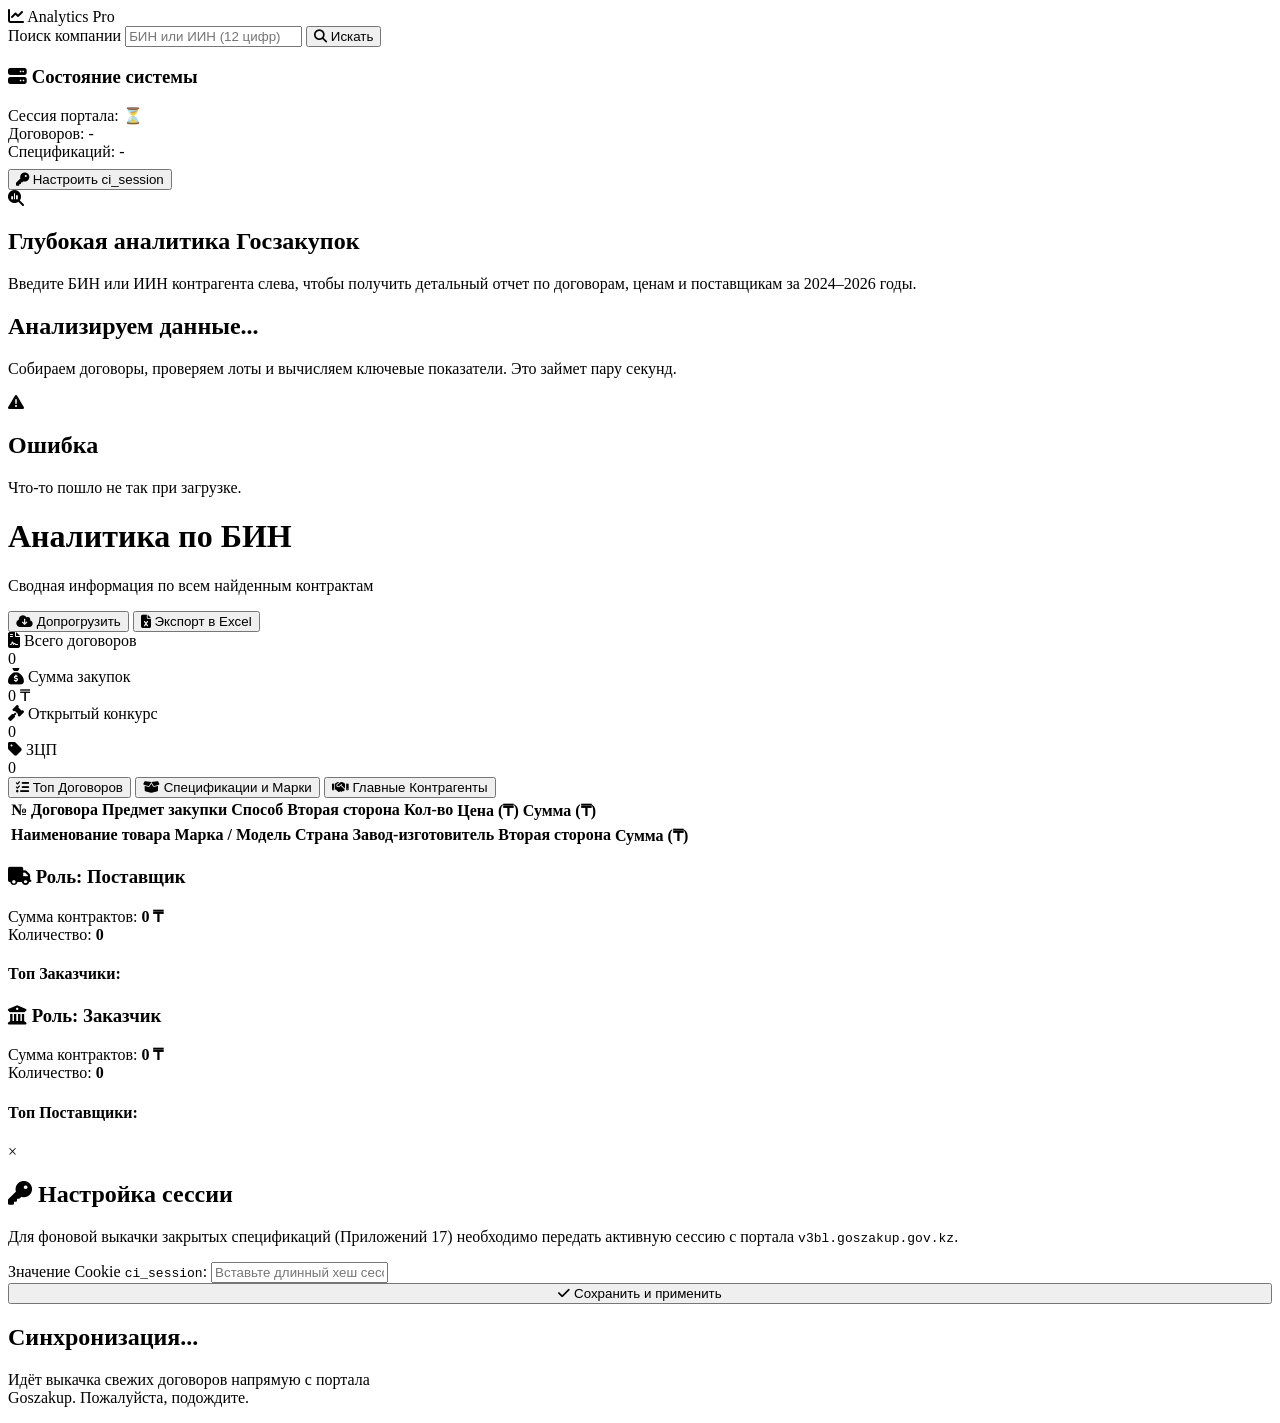
==== web/templates/index.html @ e6fd9c7a "UI/UX Major Overhaul: Premium Dark Mode & Glassmorphism" ====
<!DOCTYPE html>
<html lang="ru">
<head>
    <meta charset="UTF-8">
    <meta name="viewport" content="width=device-width, initial-scale=1.0">
    <title>Goszakup Analytics Pro</title>
    <link rel="stylesheet" href="/static/css/style.css?v=4">
    <link href="https://fonts.googleapis.com/css2?family=Inter:wght@300;400;500;600;700&display=swap" rel="stylesheet">
    <link rel="stylesheet" href="https://cdnjs.cloudflare.com/ajax/libs/font-awesome/6.4.0/css/all.min.css">
</head>
<body>
    <div class="app-container">
        <!-- Sidebar -->
        <aside class="sidebar">
            <div class="brand">
                <i class="fa-solid fa-chart-line"></i>
                <span>Analytics Pro</span>
            </div>
            
            <div class="search-box">
                <label for="binInput">Поиск компании</label>
                <input type="text" id="binInput" placeholder="БИН или ИИН (12 цифр)" maxlength="12" autocomplete="off">
                <button id="searchBtn" class="btn btn-primary"><i class="fa-solid fa-magnifying-glass"></i> Искать</button>
            </div>

            <div class="system-status">
                <h3><i class="fa-solid fa-server"></i> Состояние системы</h3>
                <div class="status-item">
                    <span>Сессия портала:</span>
                    <span id="authStatusIcon" class="indicator">⏳</span>
                </div>
                <div class="status-item">
                    <span>Договоров:</span>
                    <span id="contractsCount">-</span>
                </div>
                <div class="status-item">
                    <span>Спецификаций:</span>
                    <span id="specsCount">-</span>
                </div>
                <button id="openAuthBtn" class="btn btn-secondary btn-sm" style="margin-top: 8px;">
                    <i class="fa-solid fa-key"></i> Настроить ci_session
                </button>
            </div>
        </aside>

        <!-- Main Content -->
        <main class="main-content">
            <div id="welcomeState" class="state-container active">
                <div class="center-state">
                    <i class="fa-solid fa-magnifying-glass-chart empty-icon"></i>
                    <h2>Глубокая аналитика Госзакупок</h2>
                    <p>Введите БИН или ИИН контрагента слева, чтобы получить детальный отчет по договорам, ценам и поставщикам за 2024–2026 годы.</p>
                </div>
            </div>

            <div id="loadingState" class="state-container">
                <div class="center-state">
                    <div class="spinner"></div>
                    <h2>Анализируем данные...</h2>
                    <p>Собираем договоры, проверяем лоты и вычисляем ключевые показатели. Это займет пару секунд.</p>
                </div>
            </div>

            <div id="errorState" class="state-container">
                <div class="center-state error">
                    <i class="fa-solid fa-triangle-exclamation"></i>
                    <h2 id="errorTitle">Ошибка</h2>
                    <p id="errorMessage">Что-то пошло не так при загрузке.</p>
                </div>
            </div>

            <div id="resultState" class="state-container">
                <div class="dashboard-header">
                    <div class="header-info">
                        <h1 id="companyName">Аналитика по БИН</h1>
                        <p id="companyDetails">Сводная информация по всем найденным контрактам</p>
                    </div>
                    <div class="header-actions">
                        <button id="syncBtn" class="btn btn-secondary"><i class="fa-solid fa-cloud-arrow-down"></i> Допрогрузить</button>
                        <button id="excelBtn" class="btn btn-primary"><i class="fa-solid fa-file-excel"></i> Экспорт в Excel</button>
                    </div>
                </div>

                <div class="kpi-grid">
                    <div class="kpi-card">
                        <div class="kpi-title"><i class="fa-solid fa-file-contract"></i> Всего договоров</div>
                        <div class="kpi-value" id="kpiTotalCount">0</div>
                    </div>
                    <div class="kpi-card highlight">
                        <div class="kpi-title"><i class="fa-solid fa-sack-dollar"></i> Сумма закупок</div>
                        <div class="kpi-value" id="kpiTotalSum">0 ₸</div>
                    </div>
                    <div class="kpi-card">
                        <div class="kpi-title"><i class="fa-solid fa-gavel"></i> Открытый конкурс</div>
                        <div class="kpi-value" id="kpiOkSum">0</div>
                    </div>
                    <div class="kpi-card">
                        <div class="kpi-title"><i class="fa-solid fa-tag"></i> ЗЦП</div>
                        <div class="kpi-value" id="kpiZcpCount">0</div>
                    </div>
                </div>

                <div class="tabs-nav">
                    <button class="tab-btn active" data-tab="contracts"><i class="fa-solid fa-list-check"></i> Топ Договоров</button>
                    <button class="tab-btn" data-tab="specs"><i class="fa-solid fa-box-open"></i> Спецификации и Марки</button>
                    <button class="tab-btn" data-tab="counterparties"><i class="fa-solid fa-handshake"></i> Главные Контрагенты</button>
                </div>

                <div class="tab-content active" id="tab-contracts">
                    <div class="table-wrapper">
                        <table id="contractsTable">
                            <thead>
                                <tr>
                                    <th>№ Договора</th>
                                    <th>Предмет закупки</th>
                                    <th>Способ</th>
                                    <th>Вторая сторона</th>
                                    <th class="text-right">Кол-во</th>
                                    <th class="text-right">Цена (₸)</th>
                                    <th class="text-right">Сумма (₸)</th>
                                </tr>
                            </thead>
                            <tbody>
                                <!-- Заполняется через JS -->
                            </tbody>
                        </table>
                    </div>
                </div>

                <div class="tab-content" id="tab-specs">
                    <div class="table-wrapper">
                        <table id="specsTable">
                            <thead>
                                <tr>
                                    <th>Наименование товара</th>
                                    <th>Марка / Модель</th>
                                    <th>Страна</th>
                                    <th>Завод-изготовитель</th>
                                    <th>Вторая сторона</th>
                                    <th class="text-right">Сумма (₸)</th>
                                </tr>
                            </thead>
                            <tbody>
                                <!-- Заполняется через JS -->
                            </tbody>
                        </table>
                    </div>
                </div>
                
                <div class="tab-content" id="tab-counterparties">
                    <div class="roles-grid">
                        <div class="role-card sup">
                            <h3><i class="fa-solid fa-truck"></i> Роль: Поставщик</h3>
                            <div class="kpi-mini">
                                <span>Сумма контрактов:</span> <strong id="suppTotalSum" class="text-success">0 ₸</strong>
                            </div>
                            <div class="kpi-mini">
                                <span>Количество:</span> <strong id="suppTotalCount">0</strong>
                            </div>
                            <h4>Топ Заказчики:</h4>
                            <ul class="cp-list" id="topCustomersList"></ul>
                        </div>
                        <div class="role-card cust">
                            <h3><i class="fa-solid fa-building-columns"></i> Роль: Заказчик</h3>
                            <div class="kpi-mini">
                                <span>Сумма контрактов:</span> <strong id="custTotalSum" class="text-accent">0 ₸</strong>
                            </div>
                            <div class="kpi-mini">
                                <span>Количество:</span> <strong id="custTotalCount">0</strong>
                            </div>
                            <h4>Топ Поставщики:</h4>
                            <ul class="cp-list" id="topSuppliersList"></ul>
                        </div>
                    </div>
                </div>
            </div>
        </main>
    </div>

    <!-- Auth Modal -->
    <div id="authModal" class="modal">
        <div class="modal-content">
            <span class="close-btn" id="closeAuthModal">&times;</span>
            <h2><i class="fa-solid fa-key" style="color:var(--accent-color);"></i> Настройка сессии</h2>
            <p>Для фоновой выкачки закрытых спецификаций (Приложений 17) необходимо передать активную сессию с портала <code>v3bl.goszakup.gov.kz</code>.</p>
            
            <div class="form-group">
                <label for="ciSessionInput">Значение Cookie <code>ci_session</code>:</label>
                <input type="text" id="ciSessionInput" placeholder="Вставьте длинный хеш сессии...">
            </div>
            
            <button id="saveAuthBtn" class="btn btn-primary" style="width:100%;"><i class="fa-solid fa-check"></i> Сохранить и применить</button>
            <p id="authModalMsg" class="modal-msg"></p>
        </div>
    </div>

    <!-- Sync Modal -->
    <div id="syncModal" class="modal">
        <div class="modal-content text-center" style="max-width:400px;">
            <div class="spinner" style="margin: 0 auto 20px;"></div>
            <h2>Синхронизация...</h2>
            <p>Идёт выкачка свежих договоров напрямую с портала Goszakup. Пожалуйста, подождите.</p>
        </div>
    </div>

    <script src="/static/js/main.js?v=4"></script>
</body>
</html>
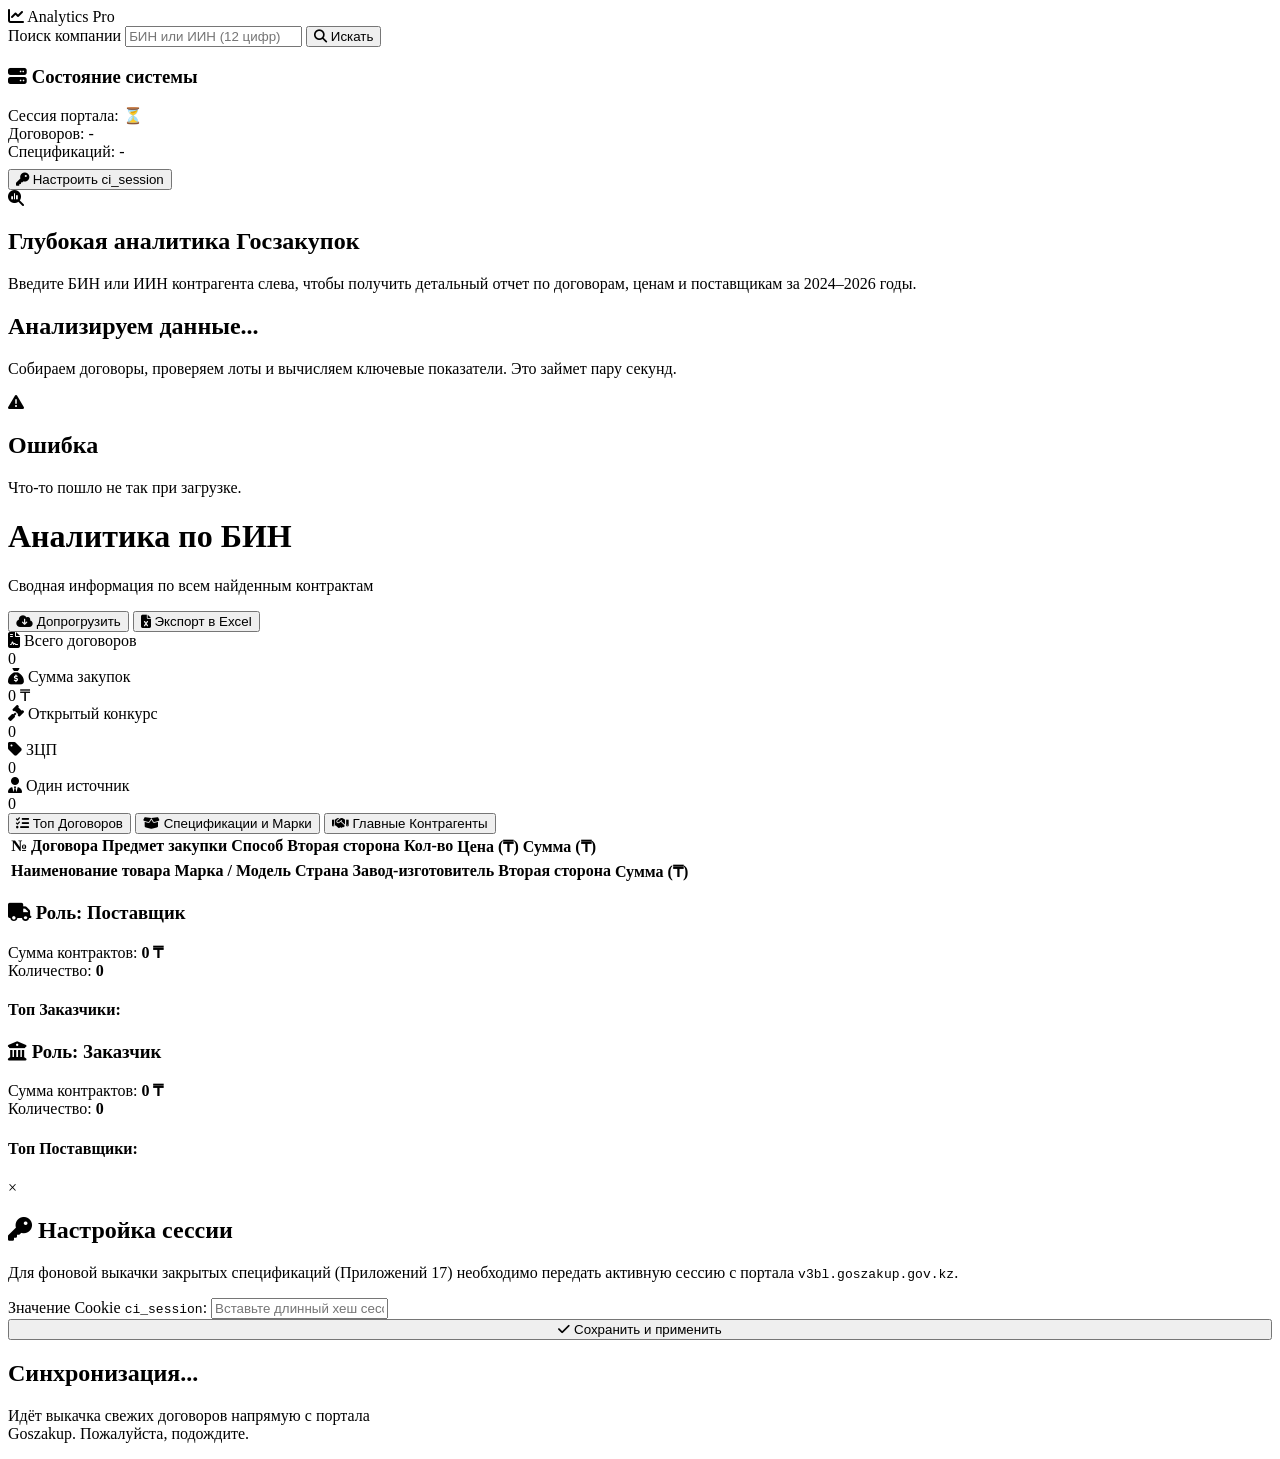
==== commit bfc8f6e6: "Add OI metrics" ====
--- a/web/templates/index.html
+++ b/web/templates/index.html
@@ -97,6 +97,10 @@
                     <div class="kpi-card">
                         <div class="kpi-title"><i class="fa-solid fa-tag"></i> ЗЦП</div>
                         <div class="kpi-value" id="kpiZcpCount">0</div>
+                    </div>
+                    <div class="kpi-card">
+                        <div class="kpi-title"><i class="fa-solid fa-user-tie"></i> Один источник</div>
+                        <div class="kpi-value" id="kpiOiCount">0</div>
                     </div>
                 </div>
 
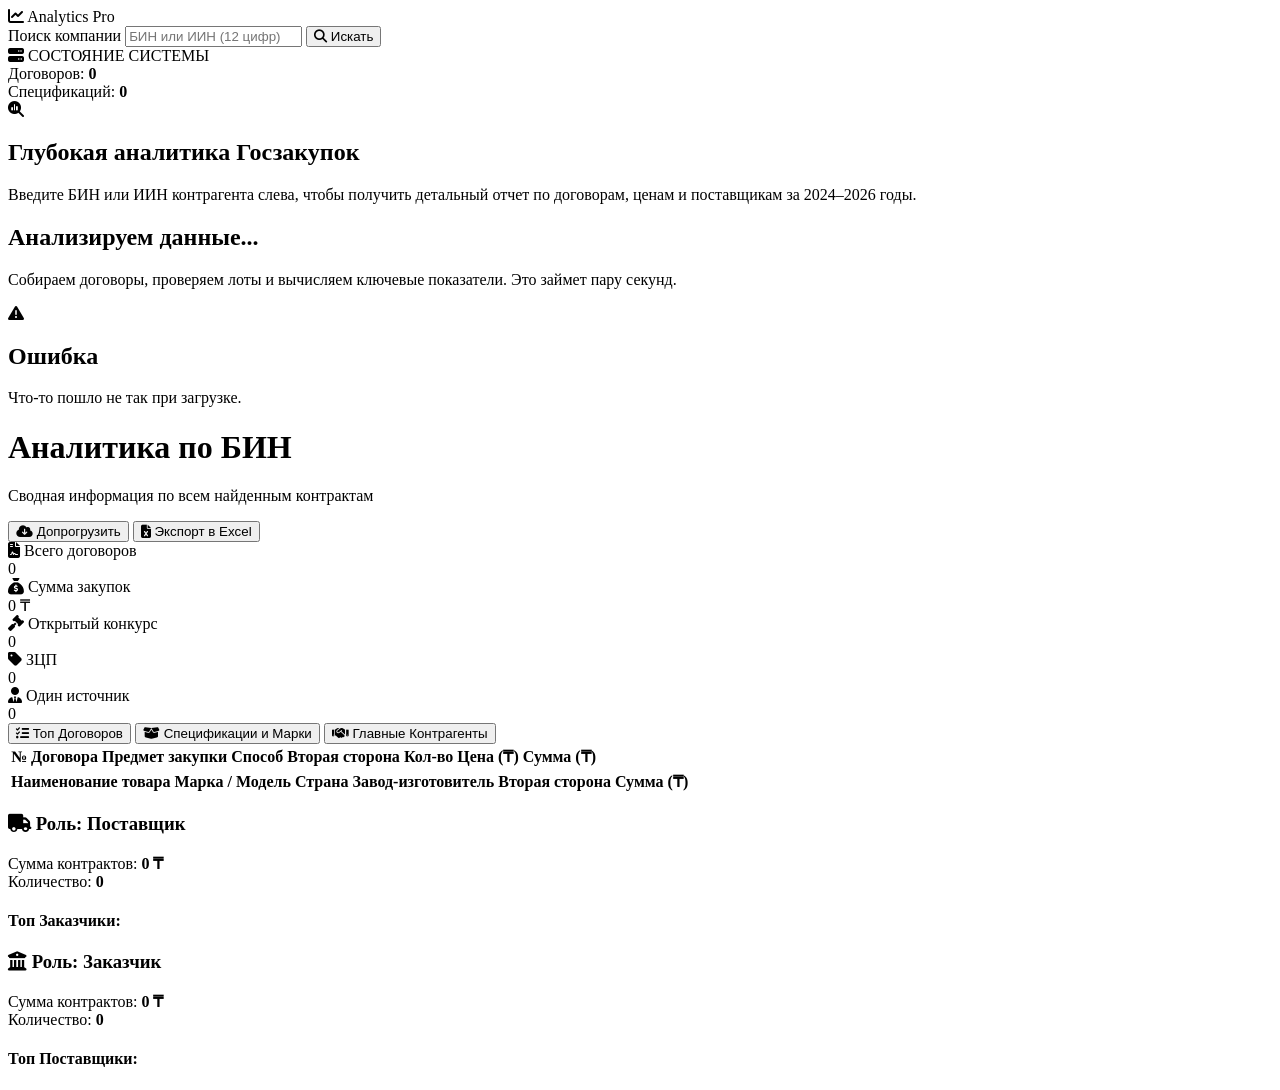
==== commit e31416aa: "Remove ci_session configuration from web UI" ====
--- a/web/templates/index.html
+++ b/web/templates/index.html
@@ -23,23 +23,18 @@
                 <button id="searchBtn" class="btn btn-primary"><i class="fa-solid fa-magnifying-glass"></i> Искать</button>
             </div>
 
-            <div class="system-status">
-                <h3><i class="fa-solid fa-server"></i> Состояние системы</h3>
-                <div class="status-item">
-                    <span>Сессия портала:</span>
-                    <span id="authStatusIcon" class="indicator">⏳</span>
+            <div class="sidebar-box">
+                <div class="box-title"><i class="fa-solid fa-server"></i> СОСТОЯНИЕ СИСТЕМЫ</div>
+                <div class="box-content">
+                    <div class="status-row">
+                        <span>Договоров:</span>
+                        <strong id="dbContractsCount">0</strong>
+                    </div>
+                    <div class="status-row">
+                        <span>Спецификаций:</span>
+                        <strong id="dbSpecsCount">0</strong>
+                    </div>
                 </div>
-                <div class="status-item">
-                    <span>Договоров:</span>
-                    <span id="contractsCount">-</span>
-                </div>
-                <div class="status-item">
-                    <span>Спецификаций:</span>
-                    <span id="specsCount">-</span>
-                </div>
-                <button id="openAuthBtn" class="btn btn-secondary btn-sm" style="margin-top: 8px;">
-                    <i class="fa-solid fa-key"></i> Настроить ci_session
-                </button>
             </div>
         </aside>
 
@@ -74,6 +69,7 @@
                     <div class="header-info">
                         <h1 id="companyName">Аналитика по БИН</h1>
                         <p id="companyDetails">Сводная информация по всем найденным контрактам</p>
+                        <div id="roleBadges" style="margin-top: 12px; font-size: 0.9rem; font-weight: 500;"></div>
                     </div>
                     <div class="header-actions">
                         <button id="syncBtn" class="btn btn-secondary"><i class="fa-solid fa-cloud-arrow-down"></i> Допрогрузить</button>
@@ -182,31 +178,3 @@
     </div>
 
     <!-- Auth Modal -->
-    <div id="authModal" class="modal">
-        <div class="modal-content">
-            <span class="close-btn" id="closeAuthModal">&times;</span>
-            <h2><i class="fa-solid fa-key" style="color:var(--accent-color);"></i> Настройка сессии</h2>
-            <p>Для фоновой выкачки закрытых спецификаций (Приложений 17) необходимо передать активную сессию с портала <code>v3bl.goszakup.gov.kz</code>.</p>
-            
-            <div class="form-group">
-                <label for="ciSessionInput">Значение Cookie <code>ci_session</code>:</label>
-                <input type="text" id="ciSessionInput" placeholder="Вставьте длинный хеш сессии...">
-            </div>
-            
-            <button id="saveAuthBtn" class="btn btn-primary" style="width:100%;"><i class="fa-solid fa-check"></i> Сохранить и применить</button>
-            <p id="authModalMsg" class="modal-msg"></p>
-        </div>
-    </div>
-
-    <!-- Sync Modal -->
-    <div id="syncModal" class="modal">
-        <div class="modal-content text-center" style="max-width:400px;">
-            <div class="spinner" style="margin: 0 auto 20px;"></div>
-            <h2>Синхронизация...</h2>
-            <p>Идёт выкачка свежих договоров напрямую с портала Goszakup. Пожалуйста, подождите.</p>
-        </div>
-    </div>
-
-    <script src="/static/js/main.js?v=4"></script>
-</body>
-</html>
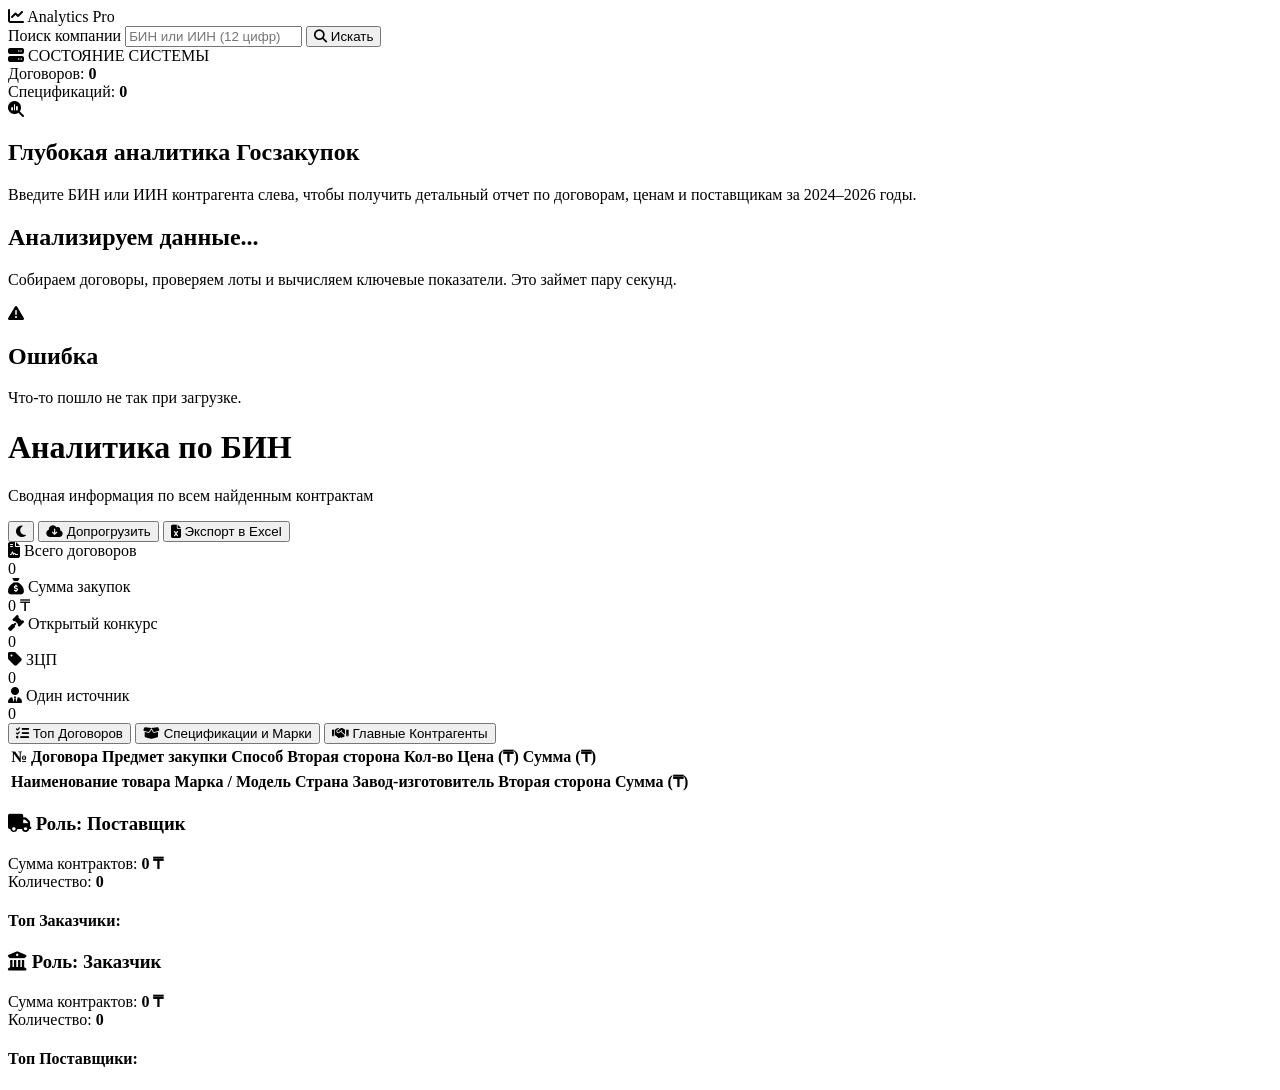
==== commit 79cd8724: "Add Light Theme support with toggle button" ====
--- a/web/templates/index.html
+++ b/web/templates/index.html
@@ -72,6 +72,7 @@
                         <div id="roleBadges" style="margin-top: 12px; font-size: 0.9rem; font-weight: 500;"></div>
                     </div>
                     <div class="header-actions">
+                        <button id="themeToggleBtn" class="btn btn-secondary" title="Переключить тему"><i class="fa-solid fa-moon"></i></button>
                         <button id="syncBtn" class="btn btn-secondary"><i class="fa-solid fa-cloud-arrow-down"></i> Допрогрузить</button>
                         <button id="excelBtn" class="btn btn-primary"><i class="fa-solid fa-file-excel"></i> Экспорт в Excel</button>
                     </div>
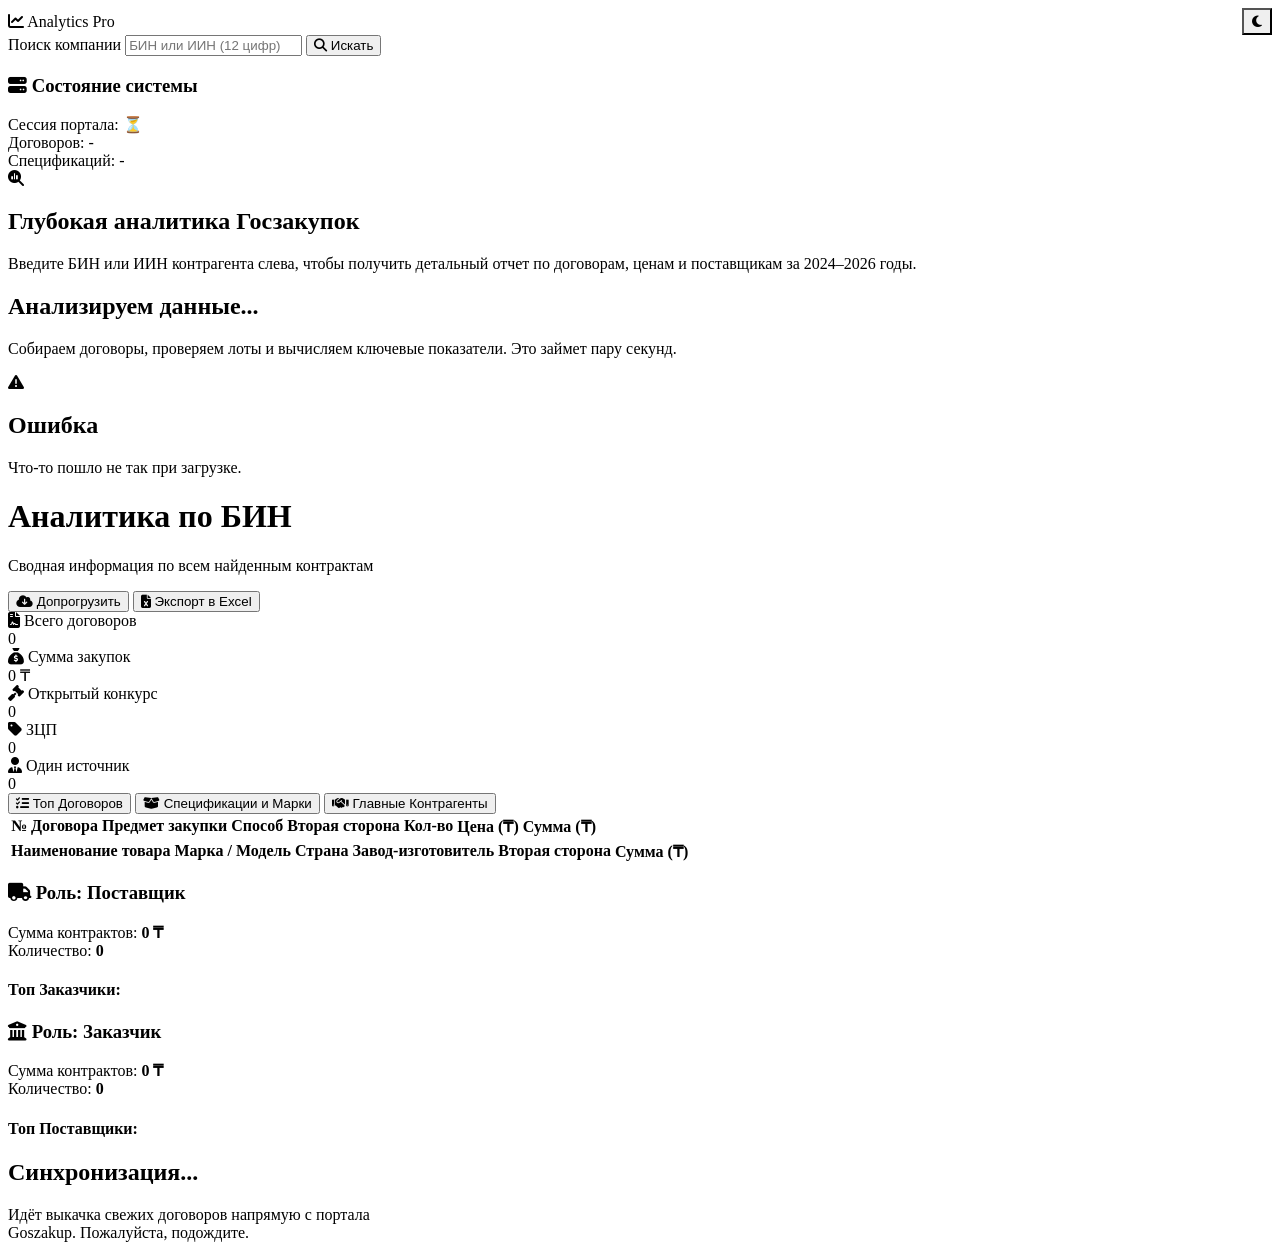
==== commit 41960183: "Fix JS syntax error and restore status layout with global theme toggle" ====
--- a/web/templates/index.html
+++ b/web/templates/index.html
@@ -12,9 +12,14 @@
     <div class="app-container">
         <!-- Sidebar -->
         <aside class="sidebar">
-            <div class="brand">
-                <i class="fa-solid fa-chart-line"></i>
-                <span>Analytics Pro</span>
+            <div class="brand" style="display: flex; justify-content: space-between; align-items: center;">
+                <div>
+                    <i class="fa-solid fa-chart-line"></i>
+                    <span>Analytics Pro</span>
+                </div>
+                <button id="themeToggleBtn" class="btn btn-secondary btn-sm" style="padding: 4px 8px; border-radius: var(--radius-sm);" title="Переключить тему">
+                    <i class="fa-solid fa-moon"></i>
+                </button>
             </div>
             
             <div class="search-box">
@@ -23,17 +28,19 @@
                 <button id="searchBtn" class="btn btn-primary"><i class="fa-solid fa-magnifying-glass"></i> Искать</button>
             </div>
 
-            <div class="sidebar-box">
-                <div class="box-title"><i class="fa-solid fa-server"></i> СОСТОЯНИЕ СИСТЕМЫ</div>
-                <div class="box-content">
-                    <div class="status-row">
-                        <span>Договоров:</span>
-                        <strong id="dbContractsCount">0</strong>
-                    </div>
-                    <div class="status-row">
-                        <span>Спецификаций:</span>
-                        <strong id="dbSpecsCount">0</strong>
-                    </div>
+            <div class="system-status">
+                <h3><i class="fa-solid fa-server"></i> Состояние системы</h3>
+                <div class="status-item">
+                    <span>Сессия портала:</span>
+                    <span id="authStatusIcon" class="indicator">⏳</span>
+                </div>
+                <div class="status-item">
+                    <span>Договоров:</span>
+                    <span id="contractsCount">-</span>
+                </div>
+                <div class="status-item">
+                    <span>Спецификаций:</span>
+                    <span id="specsCount">-</span>
                 </div>
             </div>
         </aside>
@@ -72,7 +79,6 @@
                         <div id="roleBadges" style="margin-top: 12px; font-size: 0.9rem; font-weight: 500;"></div>
                     </div>
                     <div class="header-actions">
-                        <button id="themeToggleBtn" class="btn btn-secondary" title="Переключить тему"><i class="fa-solid fa-moon"></i></button>
                         <button id="syncBtn" class="btn btn-secondary"><i class="fa-solid fa-cloud-arrow-down"></i> Допрогрузить</button>
                         <button id="excelBtn" class="btn btn-primary"><i class="fa-solid fa-file-excel"></i> Экспорт в Excel</button>
                     </div>
@@ -178,4 +184,15 @@
         </main>
     </div>
 
-    <!-- Auth Modal -->
+    <!-- Sync Modal -->
+    <div id="syncModal" class="modal">
+        <div class="modal-content text-center" style="max-width:400px;">
+            <div class="spinner" style="margin: 0 auto 20px;"></div>
+            <h2>Синхронизация...</h2>
+            <p>Идёт выкачка свежих договоров напрямую с портала Goszakup. Пожалуйста, подождите.</p>
+        </div>
+    </div>
+
+    <script src="/static/js/main.js?v=4"></script>
+</body>
+</html>
